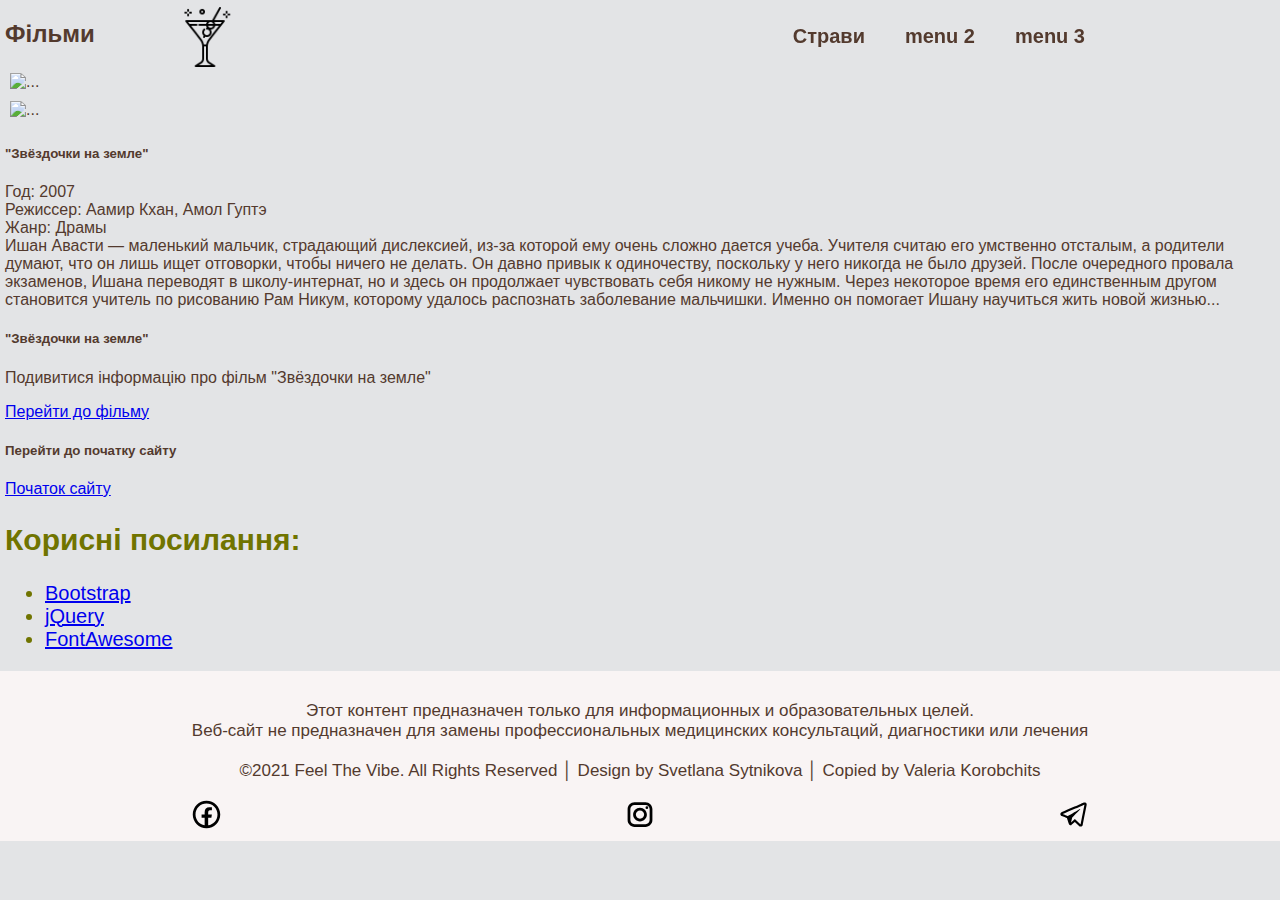
==== index2.html @ bd359c68 "Add files via upload" ====
<!DOCTYPE html>
<html lang="en">
<head>
    <meta charset="UTF-8">
    <meta http-equiv="X-UA-Compatible" content="IE=edge">
    <meta name="viewport" content="width=device-width, initial-scale=1.0">
    <title>Страви</title>
     <!-- Bootstrap CSS only -->
     <link href="https://cdn.jsdelivr.net/npm/bootstrap@5.2.2/dist/css/bootstrap.min.css" rel="stylesheet" integrity="sha384-Zenh87qX5JnK2Jl0vWa8Ck2rdkQ2Bzep5IDxbcnCeuOxjzrPF/et3URy9Bv1WTRi" crossorigin="anonymous">
     <!-- Bootstrap JavaScript Bundle with Popper -->
     <script src="https://cdn.jsdelivr.net/npm/bootstrap@5.2.2/dist/js/bootstrap.bundle.min.js" integrity="sha384-OERcA2EqjJCMA+/3y+gxIOqMEjwtxJY7qPCqsdltbNJuaOe923+mo//f6V8Qbsw3" crossorigin="anonymous"></script>
    <link rel="shortcut icon" href="img/free-icon-meal-6154062.png">
    <link rel="stylesheet" href="style2.css">
</head>
<body>
    <header class="header">
        <div class="wrap flex">
            <div class="logo-wrap">
                <a class="logo" href="index.html"><img src="img/free-icon-cocktail-3979578.png" alt=""></a>
            </div>
            <ul class="navigation">
                <li><a href="index2.html">Страви</a></li>
                <li><a href="#">menu 2</a></li>
                <li><a href="#">menu 3</a></li>
            </ul>
        </div>
    </header>
    <img src="images/pexels-efdal-yildiz-917494.jpg" alt="">
    <div class="cont-f">
        <h2>Фільми</h2>
        <div class="card mb-3">
            <div class="row g-0">
              <div class="col-md-4">
                <img src="images/stars.gif" class="img-fluid rounded-start" alt="...">
                <img src="images/stars2.jpg" class="img-fluid rounded-start" alt="...">
              </div>
              <div class="col-md-8">
                <div class="card-body">
                    <nav id="firstnav">
                  <h5 class="card-title">"Звёздочки на земле"</h5>
                </nav>
                  <p class="card-text">
                    Год: 2007<br>
                    Режиссер: Аамир Кхан, Амол Гуптэ<br>
                    Жанр: Драмы<br>
                    Ишан Авасти — маленький мальчик, страдающий дислексией, из-за которой ему очень сложно дается учеба. Учителя считаю его умственно отсталым, а родители думают, что он лишь ищет отговорки, чтобы ничего не делать. Он давно привык к одиночеству, поскольку у него никогда не было друзей. После очередного провала экзаменов, Ишана переводят в школу-интернат, но и здесь он продолжает чувствовать себя никому не нужным. Через некоторое время его единственным другом становится учитель по рисованию Рам Никум, которому удалось распознать заболевание мальчишки. Именно он помогает Ишану научиться жить новой жизнью...
                  </p>
                </div>
              </div>
            </div>
          </div>
          <!---->
          <div class="card text-center">
            <div class="card-body">
              <h5 class="card-title">"Звёздочки на земле"</h5>
              <p class="card-text">Подивитися інформацію про фільм "Звёздочки на земле"</p>
              <a href="#firstnav" class="btn btn-primary">Перейти до фільму</a>
            </div>
          </div>
<!---->
<div class="card">
    <div class="card-body">
      <h5 class="card-title">Перейти до початку сайту</h5>
      <a href="#" class="btn btn-primary">Початок сайту</a>
    </div>
  </div>
</div>
<!---->
<div class="links">
    <h2>Корисні посилання:</h2>
    <ul>
        <li><a href="https://getbootstrap.com/">Bootstrap</a></li>
        <li><a href="https://jqueryui.com/">jQuery</a></li>
        <li><a href="https://fontawesome.com/">FontAwesome</a></li>
    </ul>
  </div>
  <!---->

<div class="information">
    <footer>
        <p class="firsttext">Этот контент предназначен только для информационных и образовательных целей.<br>Веб-сайт не предназначен для замены профессиональных медицинских консультаций, диагностики или лечения</p>
        <p class="secondtext">©2021 Feel The Vibe. All Rights Reserved │ Design by Svetlana Sytnikova │ Copied by Valeria Korobchits</p>
        <div class="footericons">
            <img class="firstpic"src="img/icons8-facebook.svg" alt="">
            <img class="secondpic"src="img/icons8-instagram.svg" alt="">
            <img class="thirdpic"src="img/icons8-telegram-app.svg" alt="" >
        </div>
    </footer>
</div>

    <script src="main.js"></script>
</body>
</html>
---- style2.css ----
* {
    box-sizing: border-box;
}

body {
    margin: 0;
    min-width: 320px;
    font-family: "Source Sans Pro", sans-serif;
    color: #533a2e;
    background-color: #e3e4e6;
}
.for-bg{
    background-color: #e3e4e6;

}
img {
    display: block;
    width: 100%;
}
.navigation {
    display: flex;
    flex-flow: row wrap;
    font-size: 20px;
    list-style: none;
    margin: 0;
}
.navigation a {
    text-decoration: none;
    display: block;
    padding: 1em;
    font-size: 20px;
    font-weight: bold;
    color: #533a2e;
    /* color: #f9f4f4; */
}
.navigation a:hover {
    color: #533a2e;
}
.header {
    position: fixed;
    top: 0;
    left: 0;
    width: 100%;
    transition: 0.3s ease-out;
    padding: 5px 0;
    z-index: 999;
    color: #f9f4f4;
}
.header a {
    color: #f9f4f4;
    color: #533a2e;

}
.header_active {
    background: #f9f4f4;
    /* #293B5F */
}
.header_active a {
    color: #533a2e;
}

.logo-wrap img {
    width: 60px;
}
.logo-wrap {
    width: 100px;
    height: auto;
}
.wrap {
    margin: 0 auto;
    max-width: 960px;
    padding: 0 15px;
}
.flex {
    display: flex;
    justify-content: space-between;
    align-items: center;
    flex-direction: row;
}

footer {
    background: #f9f4f4;
    color: #533a2e;
} /*фон подвала */
.social-icons ul {
    list-style: none;
    display: flex;
    justify-content: center;
}
.social-icons ul li a i {
    color: #000;
    width: 34px;
    background: #fff;
    height: 34px;
    text-align: center;
    line-height: 34px;
    border-radius: 20px;
    font-size: 25px;
    margin: 1px 8px;
    border-radius: 20px;
    transition: 0.5s all;
    -webkit-transition: 0.5s all;
    transition: 0.5s all;
    -moz-transition: 0.5s all;
}
.social-icons ul li a i:hover {
    color: #0ccbf1;
}
.copy-bottom-txt p {
    font-size: 18px;
    color: #533a2e;

}
.social-icons ul li:nth-child(2) {
    margin: 0 10px;
}
.copy-bottom-txt p a {
    font-size: 18px;
    color: #000;
    letter-spacing: 1px;
    transition: 0.4s;
}
.copy-bottom-txt p a:hover {
    color: #000;
    text-decoration: underline;
    padding-top: 4px;
    font-weight: 700;
}
.cont-f img{
    padding: 5px;
    width: 100%;
}
.cont-f{
    margin: 5px;
}
.cont-b img{
    padding: 5px;
    width: 100%;
}
.cont-b, .links{
    margin: 5px;
    color: #707400;
    font-size: 20px;
}
.links ul li a:hover{
    color: #533a2e;
}
.information{
    text-align: center;
    color: #48055d;
    font-size: 17px;
    font-weight: 300;
    margin-top: 20px;
    margin-bottom: 20px;
    background: #f9f4f4;
    padding-top: 10px;
    padding-bottom: 10px;
}
.firsttext{
    margin-top: 20px;
    margin-bottom: 20px;
}
.footericons{
    height: 33px;
    display: flex;
    justify-content: center;
}
.firstpic{
    margin-right: 20px;
}
.secondpic{
    margin-right: 20px;
}
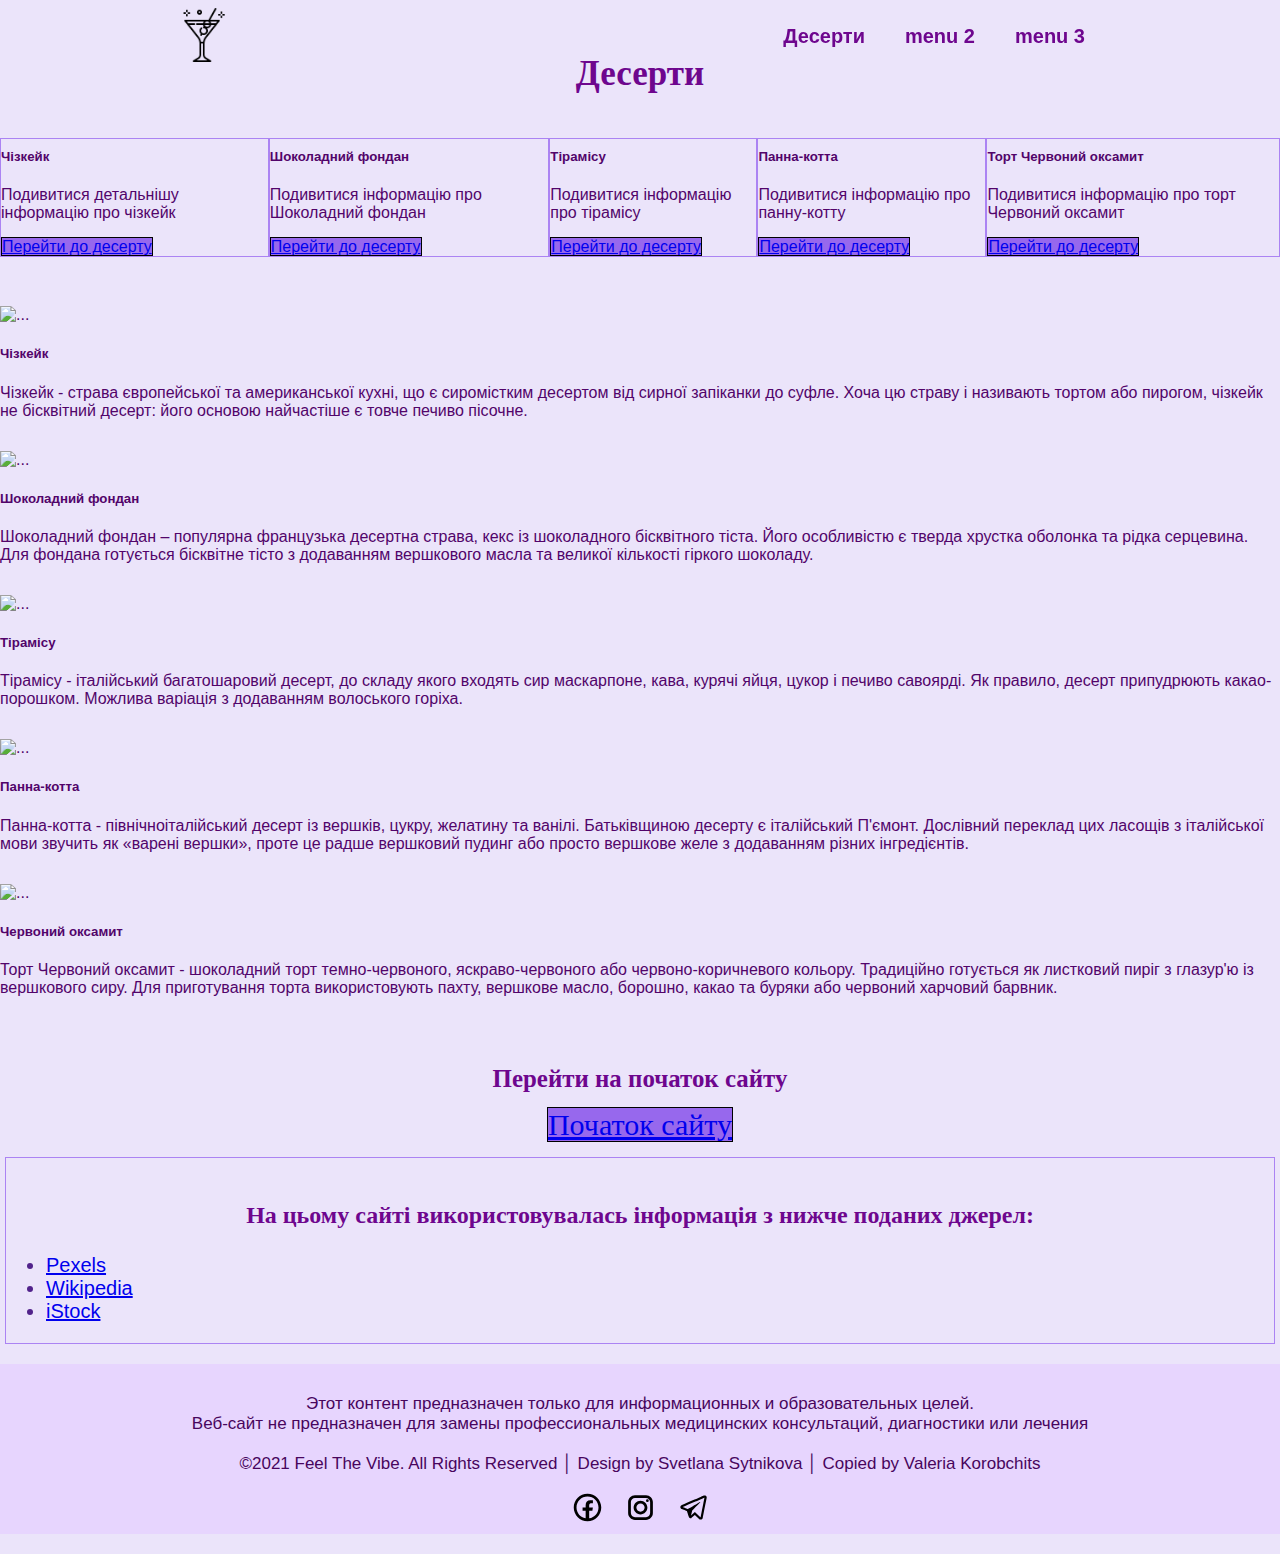
==== commit 9232948d: "Add files via upload" ====
--- a/index2.html
+++ b/index2.html
@@ -19,59 +19,165 @@
                 <a class="logo" href="index.html"><img src="img/free-icon-cocktail-3979578.png" alt=""></a>
             </div>
             <ul class="navigation">
-                <li><a href="index2.html">Страви</a></li>
+                <li><a href="index2.html">Десерти</a></li>
                 <li><a href="#">menu 2</a></li>
                 <li><a href="#">menu 3</a></li>
             </ul>
         </div>
     </header>
-    <img src="images/pexels-efdal-yildiz-917494.jpg" alt="">
+    <img class="main-image"src="https://images.pexels.com/photos/114979/pexels-photo-114979.jpeg?auto=compress&cs=tinysrgb&w=1260&h=750&dpr=1" alt="">
     <div class="cont-f">
-        <h2>Фільми</h2>
+        <h2 class="main-deserts">Десерти</h2>
+</div>
+<!---->
+
+<div class="card-direction text-center">
+  <div class="card-body-nav">
+    <h5 class="card-title-nav">Чізкейк</h5>
+    <p class="card-text">Подивитися детальнішу інформацію про чізкейк</p>
+    <a href="#firstnav" class="btn btn-primary">Перейти до десерту</a>
+  </div>
+  <div class="card-body-nav">
+    <h5 class="card-title-nav">Шоколадний фондан</h5>
+    <p class="card-text">Подивитися інформацію про Шоколадний фондан</p>
+    <a href="#secondnav" class="btn btn-primary">Перейти до десерту</a>
+  </div>
+  <div class="card-body-nav">
+    <h5 class="card-title-nav">Тірамісу</h5>
+    <p class="card-text">Подивитися інформацію про тірамісу</p>
+    <a href="#thirdnav" class="btn btn-primary">Перейти до десерту</a>
+  </div>
+  <div class="card-body-nav">
+    <h5 class="card-title-nav">Панна-котта</h5>
+    <p class="card-text">Подивитися інформацію про панну-котту</p>
+    <a href="#forthnav" class="btn btn-primary">Перейти до десерту</a>
+  </div>
+  <div class="card-body-nav">
+    <h5 class="card-title-nav">Торт Червоний оксамит</h5>
+    <p class="card-text">Подивитися інформацію про торт Червоний оксамит</p>
+    <a href="#fifthnav" class="btn btn-primary">Перейти до десерту</a>
+  </div>
+</div>
+<!---->
+
+        <div class="card1">
         <div class="card mb-3">
             <div class="row g-0">
               <div class="col-md-4">
-                <img src="images/stars.gif" class="img-fluid rounded-start" alt="...">
-                <img src="images/stars2.jpg" class="img-fluid rounded-start" alt="...">
+                <img src="images/cheesecake.jpeg" class="img-fluid rounded-start" alt="...">
               </div>
               <div class="col-md-8">
                 <div class="card-body">
                     <nav id="firstnav">
-                  <h5 class="card-title">"Звёздочки на земле"</h5>
+                  <h5 class="card-title">Чізкейк</h5>
                 </nav>
                   <p class="card-text">
-                    Год: 2007<br>
-                    Режиссер: Аамир Кхан, Амол Гуптэ<br>
-                    Жанр: Драмы<br>
-                    Ишан Авасти — маленький мальчик, страдающий дислексией, из-за которой ему очень сложно дается учеба. Учителя считаю его умственно отсталым, а родители думают, что он лишь ищет отговорки, чтобы ничего не делать. Он давно привык к одиночеству, поскольку у него никогда не было друзей. После очередного провала экзаменов, Ишана переводят в школу-интернат, но и здесь он продолжает чувствовать себя никому не нужным. Через некоторое время его единственным другом становится учитель по рисованию Рам Никум, которому удалось распознать заболевание мальчишки. Именно он помогает Ишану научиться жить новой жизнью...
+                    Чізкейк - страва європейської та американської кухні, що є сиромістким десертом від сирної запіканки до суфле. Хоча цю страву і називають тортом або пирогом, чізкейк не бісквітний десерт: його основою найчастіше є товче печиво пісочне.
                   </p>
+
+                 </div>
                 </div>
               </div>
             </div>
           </div>
           <!---->
-          <div class="card text-center">
-            <div class="card-body">
-              <h5 class="card-title">"Звёздочки на земле"</h5>
-              <p class="card-text">Подивитися інформацію про фільм "Звёздочки на земле"</p>
-              <a href="#firstnav" class="btn btn-primary">Перейти до фільму</a>
-            </div>
+          <div class="card2">
+            <div class="card mb-3">
+                <div class="row g-0">
+                  <div class="col-md-4">
+                    <img src="images/chocolate-fondan.jpg" class="img-fluid rounded-start" alt="...">
+                  </div>
+                  <div class="col-md-8">
+                    <div class="card-body">
+                        <nav id="secondnav">
+                      <h5 class="card-title">Шоколадний фондан</h5>
+                    </nav>
+                      <p class="card-text">
+                        Шоколадний фондан – популярна французька десертна страва, кекс із шоколадного бісквітного тіста. Його особливістю є тверда хрустка оболонка та рідка серцевина. Для фондана готується бісквітне тісто з додаванням вершкового масла та великої кількості гіркого шоколаду.
+                      </p>
+    
+                     </div>
+                    </div>
+                  </div>
+                </div>
+              </div>
+              <!---->
+          <div class="card3">
+            <div class="card mb-3">
+                <div class="row g-0">
+                  <div class="col-md-4">
+                    <img src="images/tiramisu.jpg" class="img-fluid rounded-start" alt="...">
+                  </div>
+                  <div class="col-md-8">
+                    <div class="card-body">
+                        <nav id="thirdnav">
+                      <h5 class="card-title">Тірамісу</h5>
+                    </nav>
+                      <p class="card-text">
+                        Тірамісу - італійський багатошаровий десерт, до складу якого входять сир маскарпоне, кава, курячі яйця, цукор і печиво савоярді. Як правило, десерт припудрюють какао-порошком. Можлива варіація з додаванням волоського горіха.
+                      </p>
+    
+                     </div>
+                    </div>
+                  </div>
+                </div>
+                </div>
+<!---->
+<div class="card4">
+  <div class="card mb-3">
+      <div class="row g-0">
+        <div class="col-md-4">
+          <img src="images/panna-kotta.jpg" class="img-fluid rounded-start" alt="...">
+        </div>
+        <div class="col-md-8">
+          <div class="card-body">
+              <nav id="forthnav">
+            <h5 class="card-title">Панна-котта</h5>
+          </nav>
+            <p class="card-text">
+              Панна-котта - північноіталійський десерт із вершків, цукру, желатину та ванілі. Батьківщиною десерту є італійський П'ємонт. Дослівний переклад цих ласощів з італійської мови звучить як «варені вершки», проте це радше вершковий пудинг або просто вершкове желе з додаванням різних інгредієнтів.
+            </p>
+
+           </div>
           </div>
+        </div>
+      </div>
+    </div>
 <!---->
-<div class="card">
+<div class="card5">
+  <div class="card mb-3">
+      <div class="row g-0">
+        <div class="col-md-4">
+          <img src="images/red-velvet.jpg" class="img-fluid rounded-start" alt="...">
+        </div>
+        <div class="col-md-8">
+          <div class="card-body">
+              <nav id="fifthnav">
+            <h5 class="card-title">Червоний оксамит</h5>
+          </nav>
+            <p class="card-text">
+              Торт Червоний оксамит - шоколадний торт темно-червоного, яскраво-червоного або червоно-коричневого кольору. Традиційно готується як листковий пиріг з глазур'ю із вершкового сиру. Для приготування торта використовують пахту, вершкове масло, борошно, какао та буряки або червоний харчовий барвник.
+            </p>
+
+           </div>
+          </div>
+        </div>
+      </div>
+    </div>
+<!---->
+<div class="card-start">
     <div class="card-body">
-      <h5 class="card-title">Перейти до початку сайту</h5>
+      <h5 class="card-title-start">Перейти на початок сайту</h5>
       <a href="#" class="btn btn-primary">Початок сайту</a>
     </div>
   </div>
-</div>
 <!---->
 <div class="links">
-    <h2>Корисні посилання:</h2>
+    <h2>На цьому сайті використовувалась інформація з нижче поданих джерел:</h2>
     <ul>
-        <li><a href="https://getbootstrap.com/">Bootstrap</a></li>
-        <li><a href="https://jqueryui.com/">jQuery</a></li>
-        <li><a href="https://fontawesome.com/">FontAwesome</a></li>
+        <li><a href="https://www.pexels.com/ru-ru/">Pexels</a></li>
+        <li><a href="https://ru.wikipedia.org/">Wikipedia</a></li>
+        <li><a href="https://www.istockphoto.com/">iStock</a></li>
     </ul>
   </div>
   <!---->
--- a/style2.css
+++ b/style2.css
@@ -6,17 +6,17 @@
     margin: 0;
     min-width: 320px;
     font-family: "Source Sans Pro", sans-serif;
-    color: #533a2e;
-    background-color: #e3e4e6;
+    color: #52046a;
+    background-color: #ebe4fa;
 }
 .for-bg{
     background-color: #e3e4e6;
 
 }
-img {
+.main-image {
     display: block;
     width: 100%;
-}
+} 
 .navigation {
     display: flex;
     flex-flow: row wrap;
@@ -34,7 +34,7 @@
     /* color: #f9f4f4; */
 }
 .navigation a:hover {
-    color: #533a2e;
+    color: #420092;
 }
 .header {
     position: fixed;
@@ -48,19 +48,20 @@
 }
 .header a {
     color: #f9f4f4;
-    color: #533a2e;
+    color: #6e068e;
 
 }
 .header_active {
-    background: #f9f4f4;
+    background: #9768ed;
+    opacity: .8.2;
     /* #293B5F */
 }
 .header_active a {
-    color: #533a2e;
+    color: #51228b;
 }
 
 .logo-wrap img {
-    width: 60px;
+    width: 54px;
 }
 .logo-wrap {
     width: 100px;
@@ -78,11 +79,11 @@
     flex-direction: row;
 }
 
-footer {
+/* footer {
     background: #f9f4f4;
     color: #533a2e;
-} /*фон подвала */
-.social-icons ul {
+}  *//*фон подвала */
+/* .social-icons ul {
     list-style: none;
     display: flex;
     justify-content: center;
@@ -125,7 +126,9 @@
     text-decoration: underline;
     padding-top: 4px;
     font-weight: 700;
-}
+} */
+
+
 .cont-f img{
     padding: 5px;
     width: 100%;
@@ -139,12 +142,14 @@
 }
 .cont-b, .links{
     margin: 5px;
-    color: #707400;
+    color: #51228b;
     font-size: 20px;
+    
 }
 .links ul li a:hover{
-    color: #533a2e;
-}
+    color: #51228b;
+    
+} 
 .information{
     text-align: center;
     color: #48055d;
@@ -152,7 +157,7 @@
     font-weight: 300;
     margin-top: 20px;
     margin-bottom: 20px;
-    background: #f9f4f4;
+    background: #e7d5fe;
     padding-top: 10px;
     padding-bottom: 10px;
 }
@@ -170,4 +175,82 @@
 }
 .secondpic{
     margin-right: 20px;
+}
+.main-deserts{
+    font-size: 35px;
+    text-align: center; 
+    padding-top:25px; 
+    padding-bottom: 15px;
+    color: #6e068e;
+     font-family: Georgia, 'Times New Roman', Times, serif;
+}
+ .card1{
+    padding-top: 15px;
+    margin-top: -16px;
+    font-family: Verdana, Arial, Tahoma, Serif;
+}
+.card2{
+    margin-top: 10px;
+    padding-top: 15px;
+    font-family: Verdana, Arial, Tahoma, Serif;
+}
+.card3{
+    margin-top: 10px;
+    padding-top: 15px;
+    font-family: Verdana, Arial, Tahoma, Serif;
+}
+.card4{
+    margin-top: 10px;
+    padding-top: 15px;
+    font-family: Verdana, Arial, Tahoma, Serif;
+}
+.card5{
+    margin-top: 10px;
+    padding-top: 15px;
+    font-family: Verdana, Arial, Tahoma, Serif;
+} 
+.links h2{
+    font-size: 24px;
+    text-align: center; 
+    padding-top:25px; 
+    padding-bottom: 5px;
+    color: #6e068e;
+     font-family: Georgia, 'Times New Roman', Times, serif;
+}
+.card-direction{
+display: flex;
+flex-direction: row;
+margin-bottom: 50px;
+margin-top: 20px;
+}
+.card-body-nav{
+    border: 1px solid #ab83f3;
+    font-family: Verdana, Arial, Tahoma, Serif;
+}
+.btn-primary{
+    width: 200px;
+    height: 40px;
+    margin-bottom: 10px;
+}
+a.btn.btn-primary{
+    background-color: #9768ed;
+    border: 1px solid black;
+}
+.card-start{
+    font-size: 30px;
+    text-align: center; 
+    padding-top:10px; 
+    padding-bottom: 10px;
+    color: #6e068e;
+    font-family: Georgia, 'Times New Roman', Times, serif;
+    
+}
+.links{
+    border: 1px solid #ab83f3;
+}
+.card-title-nav{
+    margin-top: 10px;
+}
+.card-title-start{
+    margin-bottom: 15px;
 }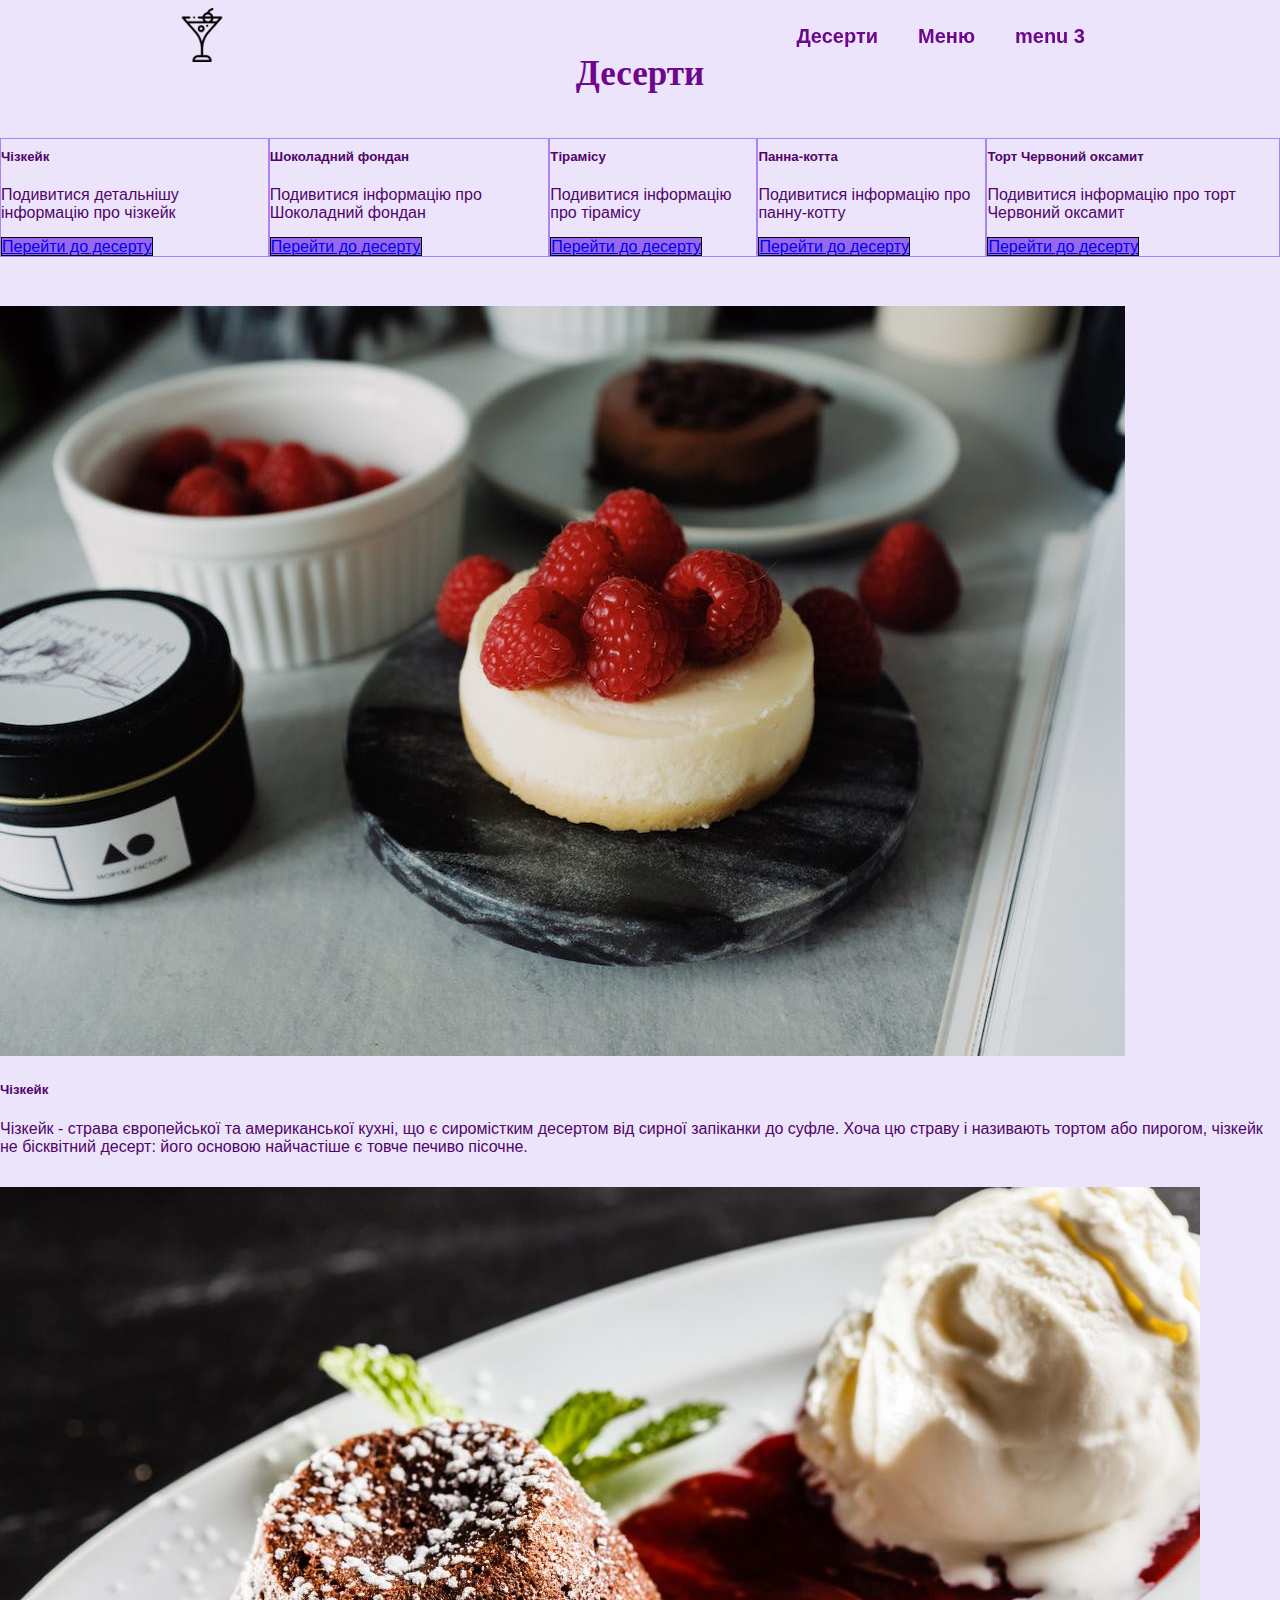
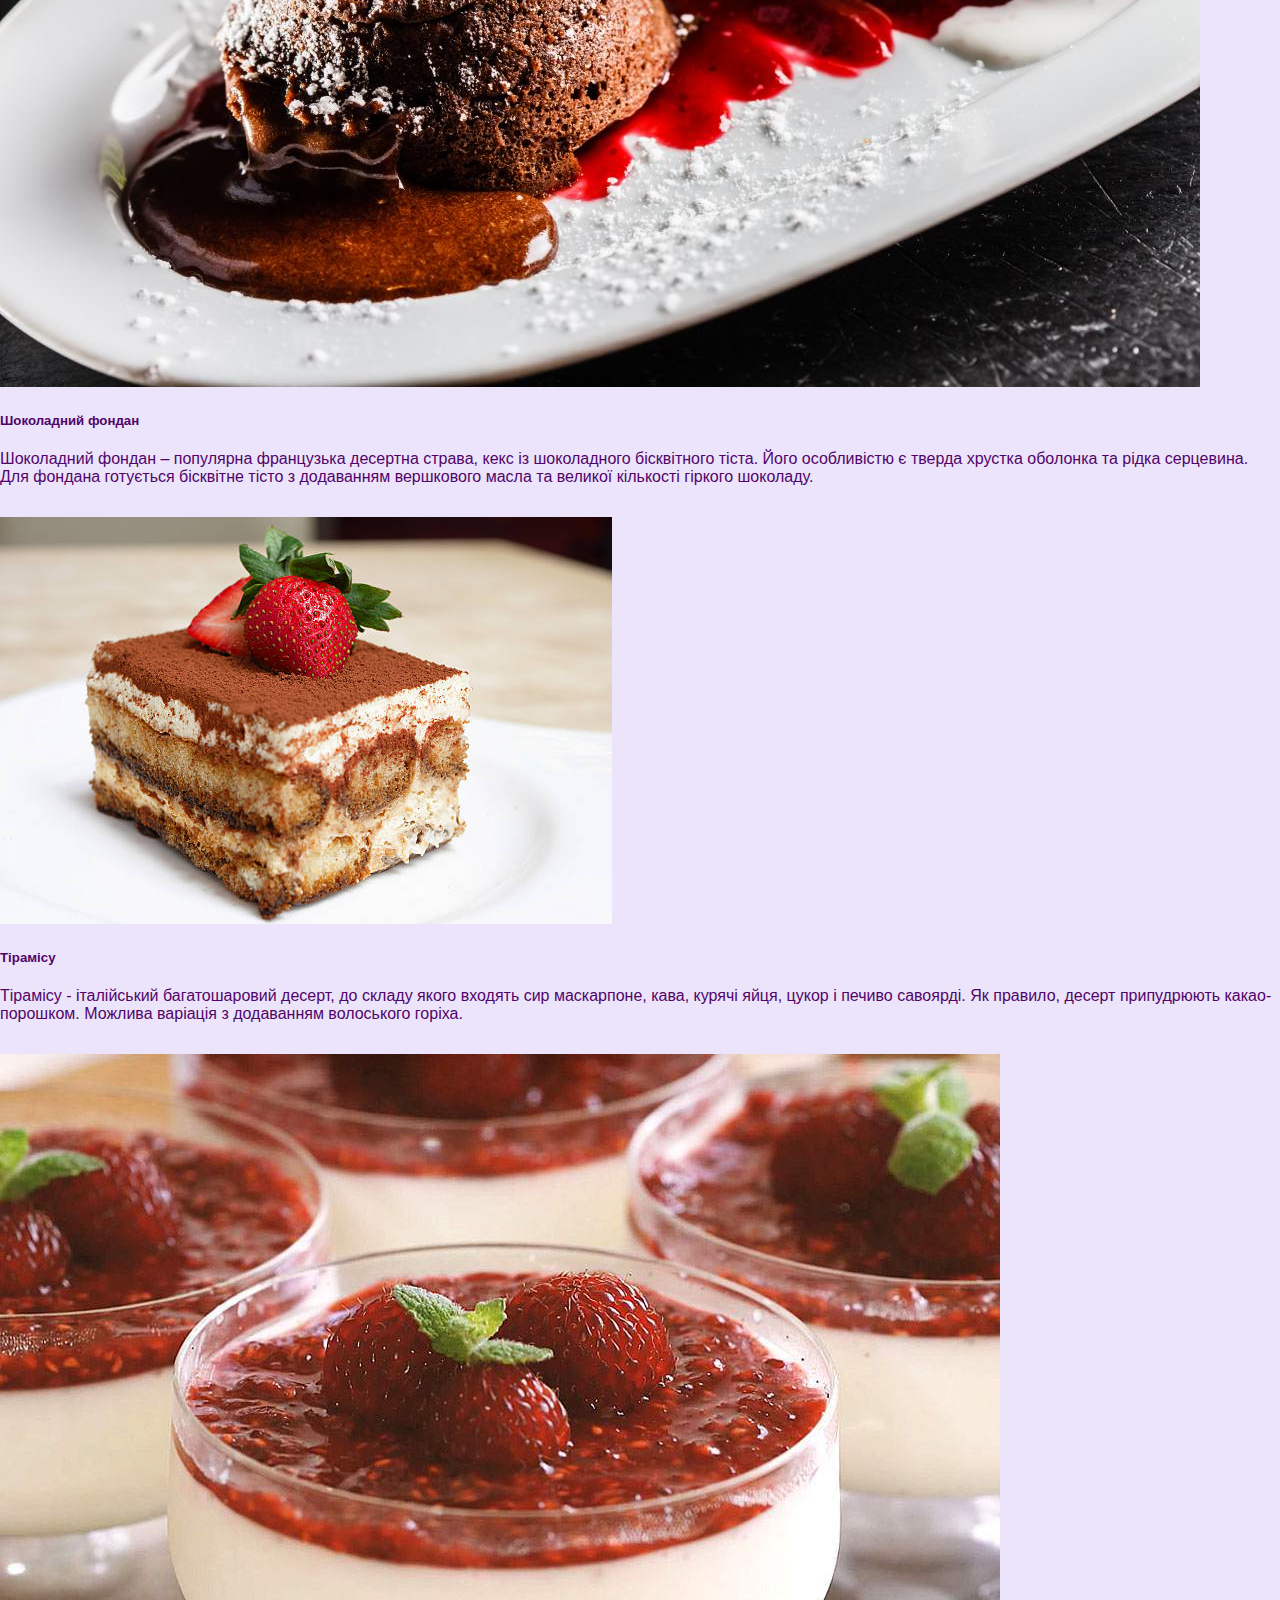
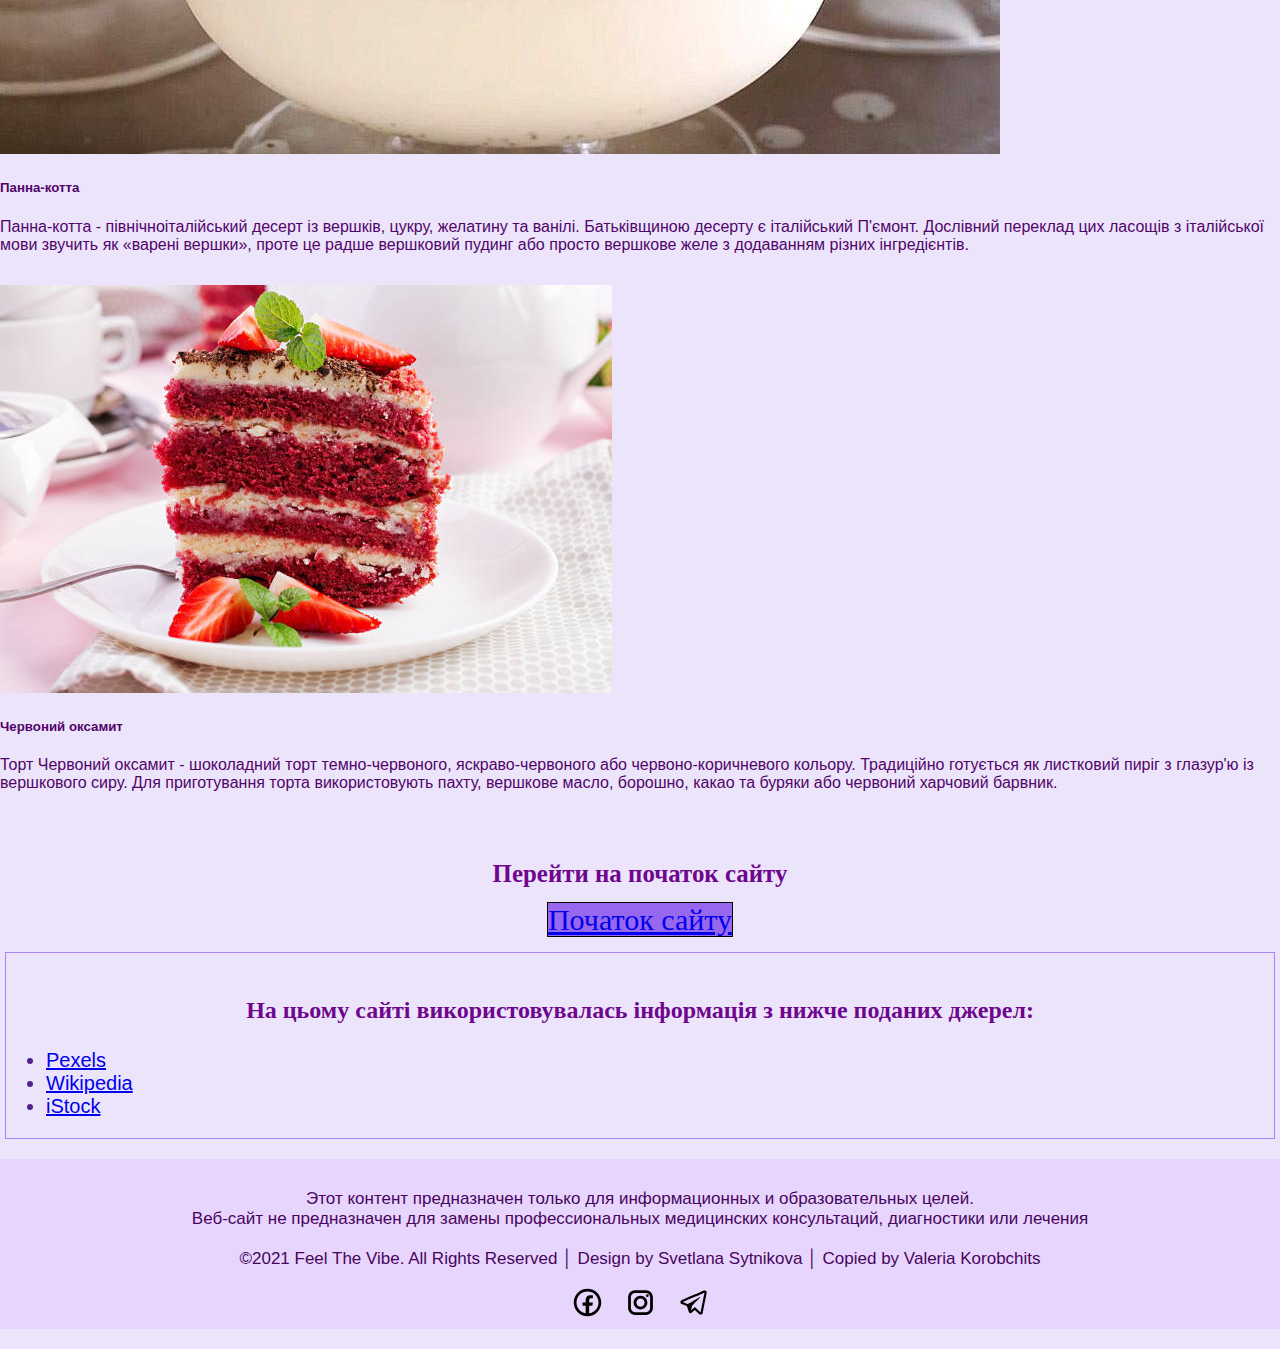
==== commit e8a7ef04: "Add files via upload" ====
--- a/index2.html
+++ b/index2.html
@@ -16,11 +16,11 @@
     <header class="header">
         <div class="wrap flex">
             <div class="logo-wrap">
-                <a class="logo" href="index.html"><img src="img/free-icon-cocktail-3979578.png" alt=""></a>
+                <a class="logo" href="index.html"><img src="img/logo2.png" alt=""></a>
             </div>
             <ul class="navigation">
                 <li><a href="index2.html">Десерти</a></li>
-                <li><a href="#">menu 2</a></li>
+                <li><a href="index3.html">Меню</a></li>
                 <li><a href="#">menu 3</a></li>
             </ul>
         </div>
--- a/style2.css
+++ b/style2.css
@@ -31,30 +31,30 @@
     font-size: 20px;
     font-weight: bold;
     color: #533a2e;
-    /* color: #f9f4f4; */
+     color: #f9f4f4; 
 }
 .navigation a:hover {
     color: #420092;
 }
 .header {
-    position: fixed;
     top: 0;
     left: 0;
     width: 100%;
-    transition: 0.3s ease-out;
+     transition: 0.3s ease-out; 
     padding: 5px 0;
     z-index: 999;
-    color: #f9f4f4;
+     position:fixed; 
+     color: #f9f4f4; 
 }
 .header a {
-    color: #f9f4f4;
+     color: #f9f4f4; 
     color: #6e068e;
 
 }
 .header_active {
-    background: #9768ed;
+     background: #9768ed; 
     opacity: .8.2;
-    /* #293B5F */
+    color: #293B5F;
 }
 .header_active a {
     color: #51228b;
